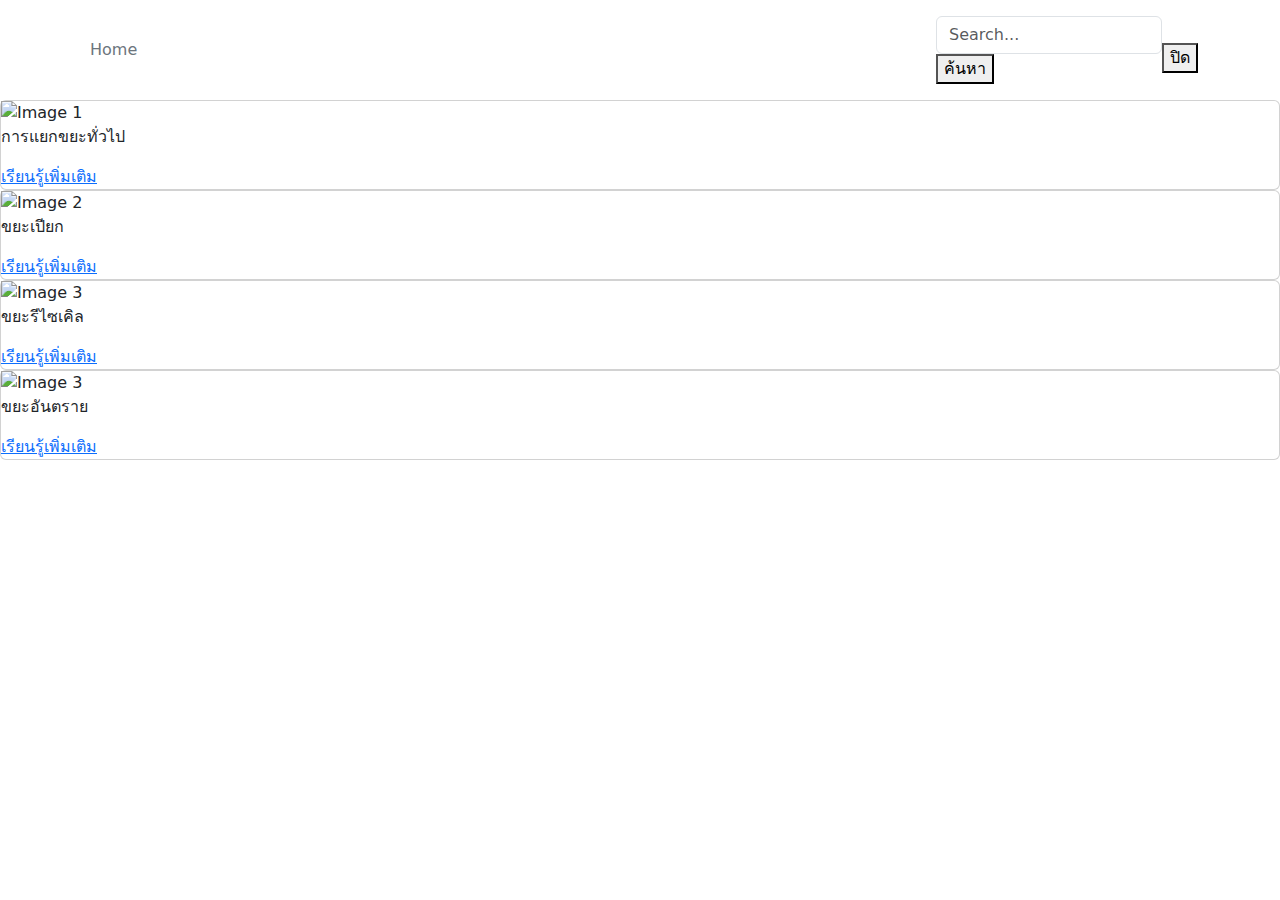
==== index.html @ 63a61058 "Add files via upload" ====
<!DOCTYPE html>
<html lang="en">
<head>
    <meta charset="UTF-8">
    <meta name="viewport" content="width=device-width, initial-scale=1.0">
    <title>แยกขยะ</title>
    <link href="https://cdn.jsdelivr.net/npm/bootstrap@5.3.3/dist/css/bootstrap.min.css" rel="stylesheet">
    <link href="style.css" rel="stylesheet">
</head>
<body onload="activeShowPage()">

  <div class="lds-facebook" id="preloader"><div></div><div></div><div></div></div>
  <div id="pagecontent" class="content fadecontent">


    <header class="p-3" style="background-image: url(resized_img.png);">
        <div class="container">
          <div class="d-flex flex-wrap align-items-center justify-content-center justify-content-lg-start">
            
    
            <ul class="nav col-12 col-lg-auto me-lg-auto mb-2 justify-content-center mb-md-0">
              <li><a href="index.html" class="nav-link px-2 text-secondary">Home</a></li>
              
              <li><a href="#" class="nav-link px-2 text-white">About</a></li>
            </ul>
    
            <div class="search-container">
              <form id="searchForm" role="search">
                <input type="search" id="searchInput" class="form-control form-control-dark text-bg-" placeholder="Search..." aria-label="Search">
                <button type="submit">ค้นหา</button>
              </form>
            </div>
            
            <div id="searchResult"></div>
          
            <!-- Custom Alert -->
<div id="customAlert" class="custom-alert">
  <div class="alert-content">
    <p id="alertMessage"></p>
    <button id="closeAlert">ปิด</button>
  </div>
</div>
            
          </div>
        </div>
      </header>
      

      <div class="card-container">
        <div class="card">
            <img src="img2.png" alt="Image 1">
            <p>การแยกขยะทั่วไป</p>
            <a href="blue.html">เรียนรู้เพิ่มเติม</a>
        </div>
        <div class="card">
            <img src="img3.png" alt="Image 2">
            <p>ขยะเปียก</p>
            <a href="green.html">เรียนรู้เพิ่มเติม</a>
        </div>
        <div class="card">
            <img src="img4.png" alt="Image 3">
            <p>ขยะรีไซเคิล</p>
            <a href="yellow.html">เรียนรู้เพิ่มเติม</a>
        </div>
        <div class="card">
          <img src="img5.png" alt="Image 3">
          <p>ขยะอันตราย</p>
          <a href="red.html">เรียนรู้เพิ่มเติม</a>
      </div>
    </div>

  </div>  
  

      <script src="https://cdn.jsdelivr.net/npm/bootstrap@5.3.3/dist/js/bootstrap.bundle.min.js"></script>
      <script src="main.js"></script>
</body>
</html>
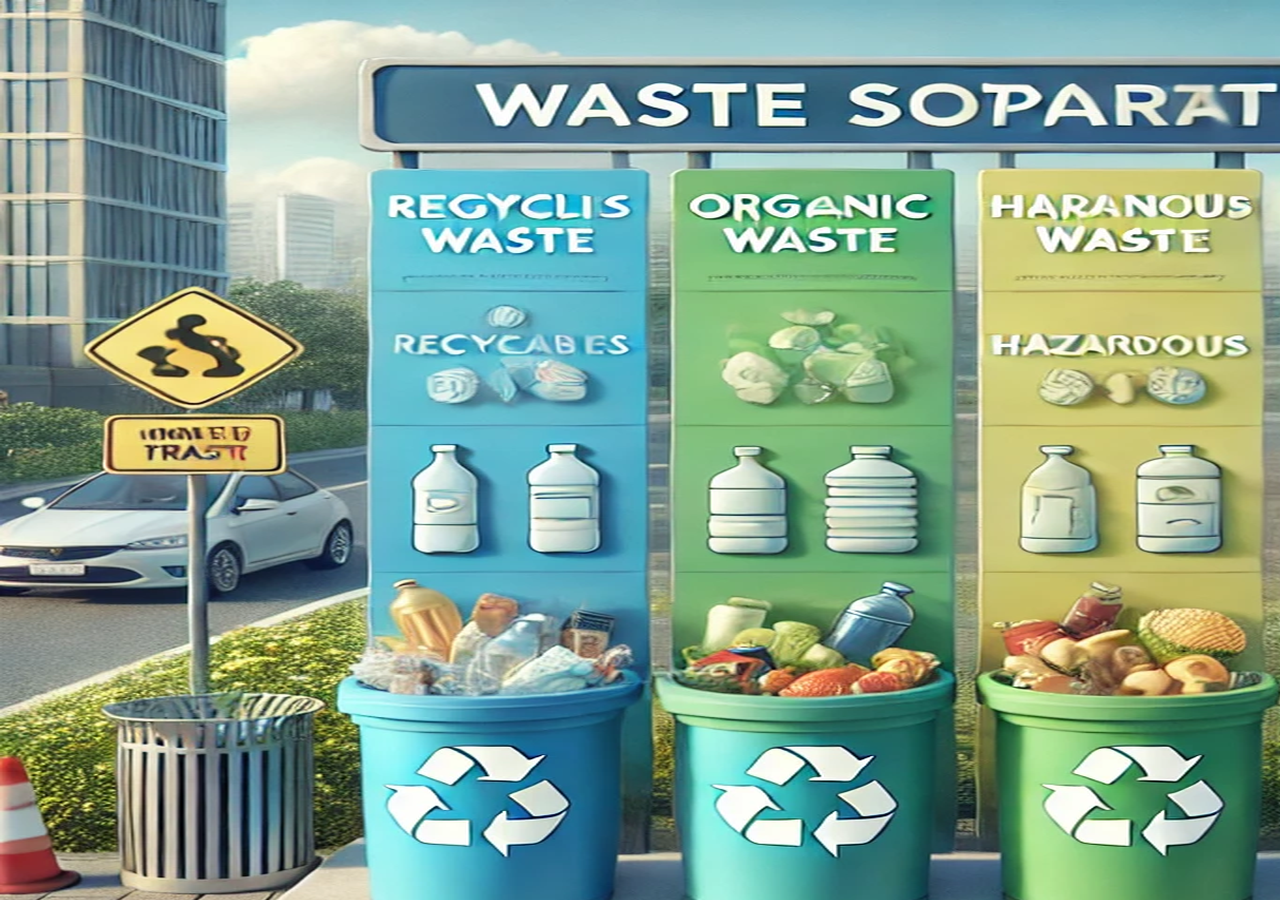
==== commit 7ee7f461: "Add files via upload" ====
--- a/index.html
+++ b/index.html
@@ -3,7 +3,7 @@
 <head>
     <meta charset="UTF-8">
     <meta name="viewport" content="width=device-width, initial-scale=1.0">
-    <title>แยกขยะ</title>
+    <title>index</title>
     <link href="https://cdn.jsdelivr.net/npm/bootstrap@5.3.3/dist/css/bootstrap.min.css" rel="stylesheet">
     <link href="style.css" rel="stylesheet">
 </head>
@@ -21,7 +21,7 @@
             <ul class="nav col-12 col-lg-auto me-lg-auto mb-2 justify-content-center mb-md-0">
               <li><a href="index.html" class="nav-link px-2 text-secondary">Home</a></li>
               
-              <li><a href="#" class="nav-link px-2 text-white">About</a></li>
+              <li><a href="about.html" class="nav-link px-2 text-white">About</a></li>
             </ul>
     
             <div class="search-container">
--- a/style.css
+++ b/style.css
@@ -0,0 +1,191 @@
+html {
+    scroll-behavior: smooth;
+}
+body {
+    background-image: url(resized_img.png);
+    
+    
+    
+}
+
+    .nav-link {
+        transition: color 0.3s ease-in-out, font-weight 0.3s ease-in-out;
+        color: #0e0b01;
+        
+    }
+    
+    .nav-link:hover {
+        color: #0e0b01 !important; /* เปลี่ยนสีเป็นเหลืองเมื่อ hover */
+        font-weight: bold; /* ทำให้ตัวหนังสือหนาขึ้นเมื่อ hover */
+        text-shadow: 2px 2px 5px rgba(63, 6, 196, 0.5); /* เพิ่มเงาให้ตัวหนังสือ */
+    }
+
+.card-container {
+    display: flex;
+    gap: 20px;
+    justify-content: center;
+    align-items: center;
+    text-align: center;
+    margin-top: 100px;
+}
+.card {
+    width: 250px;
+    height: 350px;
+    background: white;
+    border-radius: 10px;
+    box-shadow: 0px 5px 15px rgba(0, 0, 0, 0.2);
+    display: flex;
+    flex-direction: column;
+    justify-content: space-between;
+    align-items: center;
+    font-size: 18px;
+    font-weight: bold;
+    transition: transform 0.3s ease-in-out;
+    perspective: 1000px;
+    padding: 15px;
+    text-align: center;
+}
+.card img {
+    width: 100%;
+    border-radius: 10px;
+}
+.card a {
+    text-decoration: none;
+    color: white;
+    background: blue;
+    padding: 8px 12px;
+    border-radius: 5px;
+    font-size: 14px;
+}
+.card:hover {
+    transform: rotateY(15deg) scale(1.1);
+}
+
+/* Custom alert styles */
+.custom-alert {
+    position: fixed;
+    top: 50%;
+    left: 50%;
+    transform: translate(-50%, -50%);
+    width: 300px;
+    padding: 20px;
+    background-color: #f44336;
+    color: white;
+    border-radius: 8px;
+    display: none;
+    box-shadow: 0 4px 8px rgba(0, 0, 0, 0.2);
+    z-index: 9999;
+  }
+  
+  .alert-content {
+    text-align: center;
+  }
+  
+  .custom-alert button {
+    margin-top: 10px;
+    padding: 10px;
+    background-color: #fff;
+    border: none;
+    color: #f44336;
+    font-weight: bold;
+    cursor: pointer;
+    border-radius: 5px;
+    transition: background-color 0.3s;
+  }
+  
+  .custom-alert button:hover {
+    background-color: #f8d7d7;
+  }
+
+  /*ส่วนของค้นหาui*/
+  .search-container {
+    display: flex;  /* ใช้ Flexbox เพื่อจัดระเบียบ */
+    justify-content: flex-start; /* ให้ช่องค้นหาและปุ่มค้นหาอยู่ในแถวเดียวกัน */
+    align-items: center; /* จัดตำแหน่งให้ปุ่มอยู่ในแนวเดียวกับช่องค้นหา */
+  }
+  
+  #searchInput {
+    flex-grow: 1; /* ให้ช่องค้นหาขยายตัวตามความยาวที่เหลือ */
+    padding: 8px;
+    border: 1px solid #ccc;
+    border-radius: 4px;
+  }
+  
+  button {
+    padding: 8px 12px;
+    border: 1px solid #ccc;
+    background-color: #4CAF50;
+    color: white;
+    cursor: pointer;
+    border-radius: 4px;
+    margin-left: 10px;  /* เว้นระยะระหว่างช่องค้นหากับปุ่ม */
+  }
+  
+  button:hover {
+    background-color: #45a049; /* เปลี่ยนสีเมื่อ hover */
+  }
+  
+  
+  .lds-facebook {
+    /* change color here */
+    color: #b9122e
+  }
+  .lds-facebook,
+  .lds-facebook div {
+    box-sizing: border-box;
+  }
+  .lds-facebook {
+    display: inline-block;
+    position: relative;
+    width: 80px;
+    height: 80px;
+    position: absolute;
+    top:50%;
+    left: 50%;
+    transform: translate(-50%, -50%);;
+
+  }
+  .lds-facebook div {
+    display: inline-block;
+    position: absolute;
+    left: 8px;
+    width: 16px;
+    background: currentColor;
+    animation: lds-facebook 1.2s cubic-bezier(0, 0.5, 0.5, 1) infinite;
+  }
+  .lds-facebook div:nth-child(1) {
+    left: 8px;
+    animation-delay: -0.24s;
+  }
+  .lds-facebook div:nth-child(2) {
+    left: 32px;
+    animation-delay: -0.12s;
+  }
+  .lds-facebook div:nth-child(3) {
+    left: 56px;
+    animation-delay: 0s;
+  }
+  @keyframes lds-facebook {
+    0% {
+      top: 8px;
+      height: 64px;
+    }
+    50%, 100% {
+      top: 24px;
+      height: 32px;
+    }
+  }
+
+  .fadecontent {
+    animation-name: fade;
+    animation-duration: 2s;
+  }
+
+  @keyframes fade {
+    from { opacity: 0; }
+    to { opacity: 1; }
+  }
+
+  .content {
+    display: none;
+  }